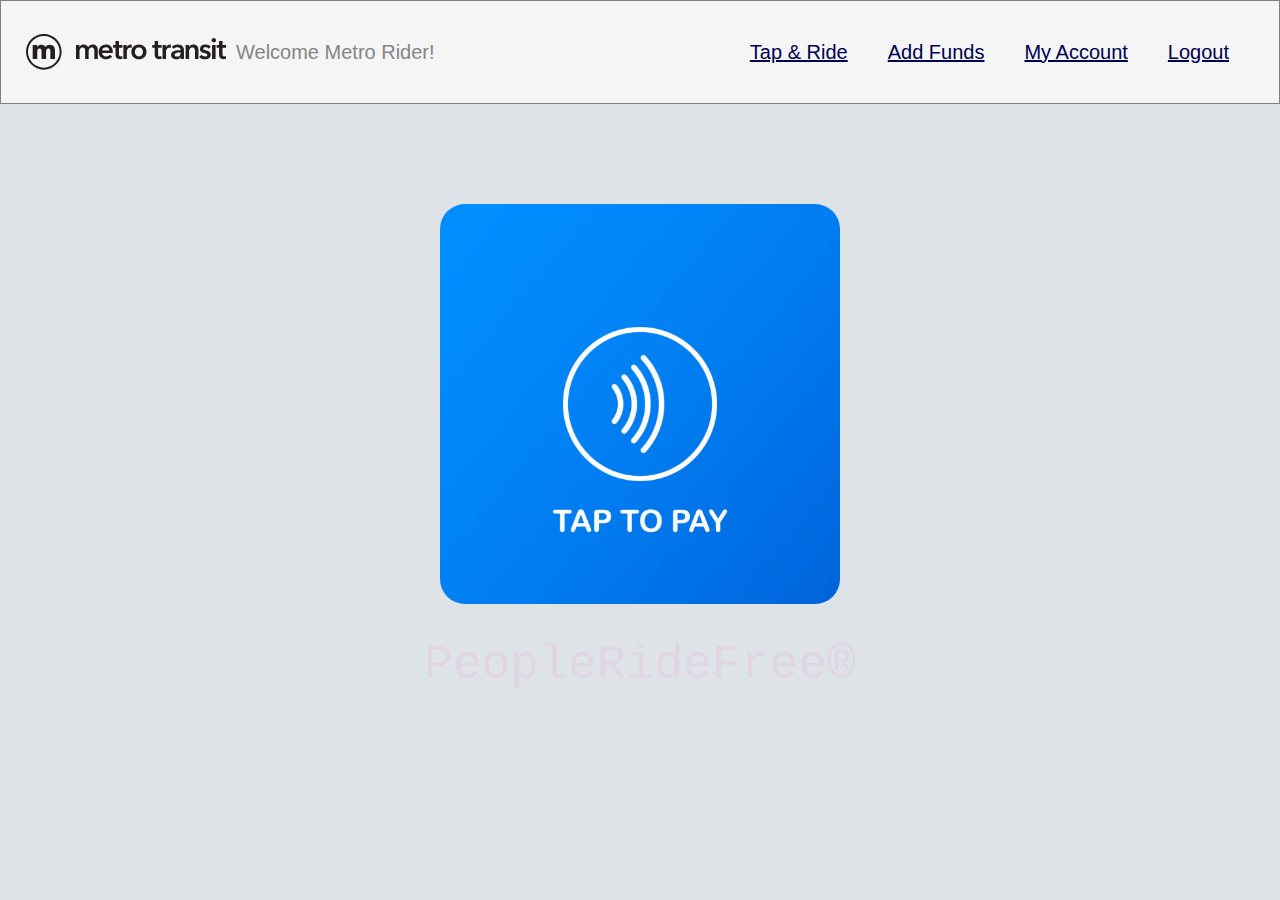
==== index.html @ 612b84c8 "finish simple app" ====
<!DOCTYPE html>
<html lang="en">
<head>
    <meta charset="UTF-8">
    <meta name="viewport" content="width=device-width, initial-scale=1.0">
    <title>Madison Metropolitan Transit</title>
    <link rel="stylesheet" href="styles.css">
    <script src="script.js" defer></script>
</head>
<body>
    <div class="header-container">
        <div class="welcome-container">
            <img src="imgs/logo.svg" alt="Metro Transit Logo" width=" 200px">
            <div class="welcome">Welcome Metro Rider!</div>
        </div>
        <li class="menu-list">
            <ul>Tap & Ride</ul>
            <ul>Add Funds</ul>
            <ul>My Account</ul>
            <ul>Logout</ul>
        </li>
    </div>
    <div class="img-container">
        <img class="tap-to-pay" id="payImg" src="imgs/tap-to-pay.jpg" alt="tap to pay symbol on a blue background" width="400px;">
        <h2 class="just-ride">PeopleRideFree&#174;</h2>
    </div>
    
</body>
</html>
---- styles.css ----
/* 1. Use a more-intuitive box-sizing model */
*, *::before, *::after {
    box-sizing: border-box;
  }
  
  /* 2. Remove default margin */
  * {
    margin: 0;
  }
  
  /* 3. Enable keyword animations */
  @media (prefers-reduced-motion: no-preference) {
    html {
      interpolate-size: allow-keywords;
    }
  }
  
  body {
    /* 4. Add accessible line-height */
    line-height: 1.5;
    /* 5. Improve text rendering */
    -webkit-font-smoothing: antialiased;
  }
  
  /* 6. Improve media defaults */
  img, picture, video, canvas, svg {
    display: block;
    max-width: 100%;
  }
  
  /* 7. Inherit fonts for form controls */
  input, button, textarea, select {
    font: inherit;
  }
  
  /* 8. Avoid text overflows */
  p, h1, h2, h3, h4, h5, h6 {
    overflow-wrap: break-word;
    font-weight: normal;
  }
  
  /* 9. Improve line wrapping */
  p {
    text-wrap: pretty;
  }
  h1, h2, h3, h4, h5, h6 {
    text-wrap: balance;
  }
  
  /*
    10. Create a root stacking context
  */
  #root, #__next {
    isolation: isolate;
  }

  :root {
    --light-gray-background: rgb(222, 227, 232);
  }

  body {
    font-family:'Segoe UI', Tahoma, Geneva, Verdana, sans-serif;
    background-color: var(--light-gray-background);
  }

  div.welcome {
    color: rgb(133, 133, 133);
    font-size: 1.25em;
  }

  .welcome-container {
    display: flex;
    flex-direction: row;
    column-gap: 10px;
    padding: 25px;
    justify-content: center;
    align-items: center;
  }

  .menu-list {
    display: flex;
    flex-direction: row;
    flex-wrap: nowrap;
    padding-right: 50px;
  }

  .menu-list ul {
    text-decoration: underline;
    color: rgb(0, 0, 80);
    font-size: 1.25em;
  }

  .header-container {
    display: flex;
    align-items: center;
    justify-content: space-between;
    background-color: whitesmoke;
    border: 1px gray solid;
  }

  .img-container {
    display: flex;
    flex-direction: column;
    align-items: center;
    justify-content: center;
    gap: 25px;
    background-color: rgb(222, 227, 232);
    padding-top: 100px;
    padding-bottom: 100px;
  }

  .tap-to-pay {
    border-radius: 25px;
  }

  .just-ride {
    font-size: 3em;
    font-family: 'Courier New', Courier, monospace, Tahoma, sans-serif;
    color: rgba(255, 0, 187, 0.08);
  }
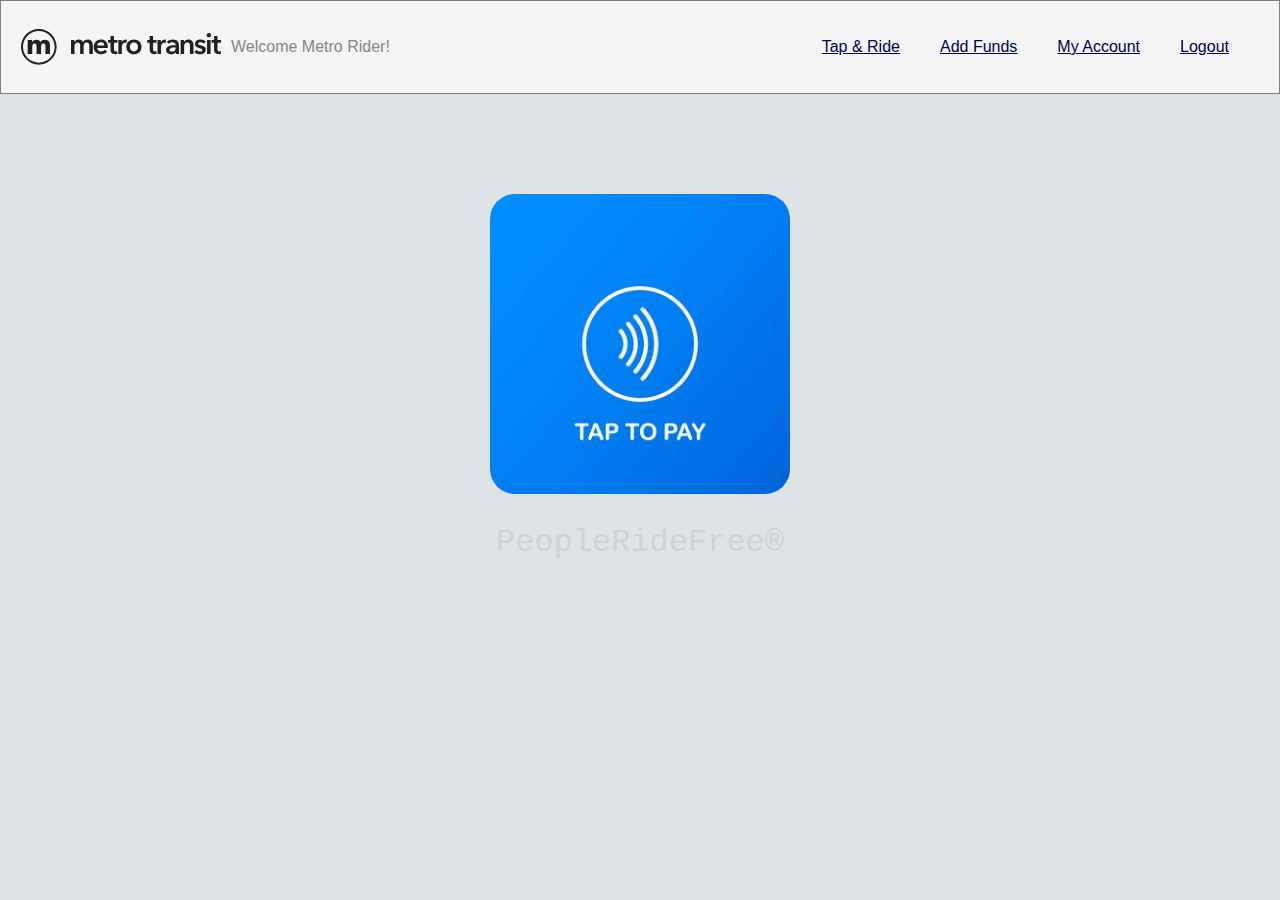
==== commit f1c966d3: "more resizing" ====
--- a/index.html
+++ b/index.html
@@ -21,7 +21,7 @@
         </li>
     </div>
     <div class="img-container">
-        <img class="tap-to-pay" id="payImg" src="imgs/tap-to-pay.jpg" alt="tap to pay symbol on a blue background" width="400px;">
+        <img class="tap-to-pay" id="payImg" src="imgs/tap-to-pay.jpg" alt="tap to pay symbol on a blue background" width="300px;">
         <h2 class="just-ride">PeopleRideFree&#174;</h2>
     </div>
     
--- a/styles.css
+++ b/styles.css
@@ -65,14 +65,14 @@
 
   div.welcome {
     color: rgb(133, 133, 133);
-    font-size: 1.25em;
+    font-size: 1em;
   }
 
   .welcome-container {
     display: flex;
     flex-direction: row;
     column-gap: 10px;
-    padding: 25px;
+    padding: 20px;
     justify-content: center;
     align-items: center;
   }
@@ -87,7 +87,7 @@
   .menu-list ul {
     text-decoration: underline;
     color: rgb(0, 0, 80);
-    font-size: 1.25em;
+    font-size: 1em;
   }
 
   .header-container {
@@ -114,7 +114,7 @@
   }
 
   .just-ride {
-    font-size: 3em;
+    font-size: 2em;
     font-family: 'Courier New', Courier, monospace, Tahoma, sans-serif;
-    color: rgba(255, 0, 187, 0.08);
+    color: rgba(208, 208, 208, 0.958);
   }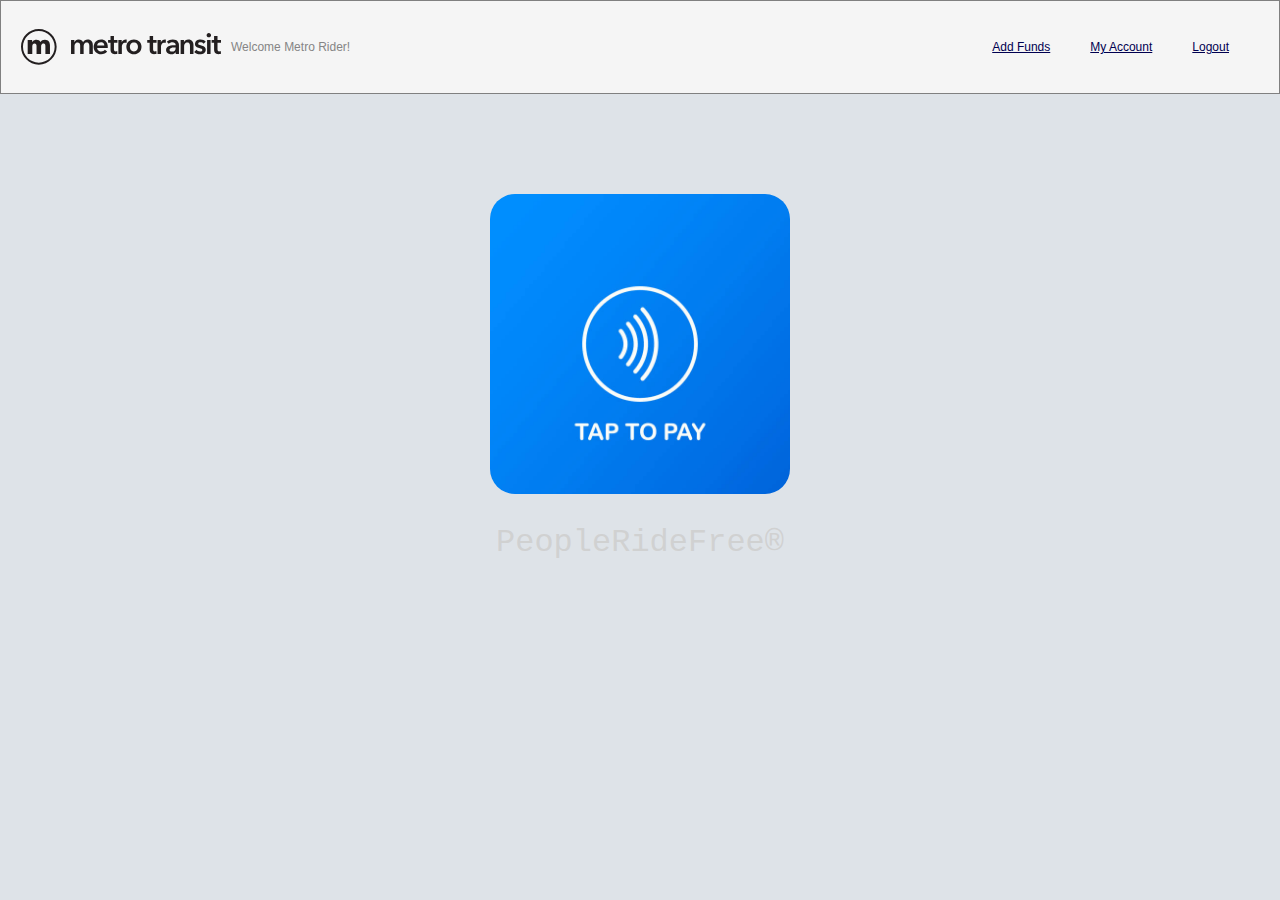
==== commit c36721fe: "new script and resize text" ====
--- a/index.html
+++ b/index.html
@@ -14,7 +14,6 @@
             <div class="welcome">Welcome Metro Rider!</div>
         </div>
         <li class="menu-list">
-            <ul>Tap & Ride</ul>
             <ul>Add Funds</ul>
             <ul>My Account</ul>
             <ul>Logout</ul>
--- a/styles.css
+++ b/styles.css
@@ -65,7 +65,7 @@
 
   div.welcome {
     color: rgb(133, 133, 133);
-    font-size: 1em;
+    font-size: 0.75em;
   }
 
   .welcome-container {
@@ -87,7 +87,7 @@
   .menu-list ul {
     text-decoration: underline;
     color: rgb(0, 0, 80);
-    font-size: 1em;
+    font-size: 0.75em;
   }
 
   .header-container {
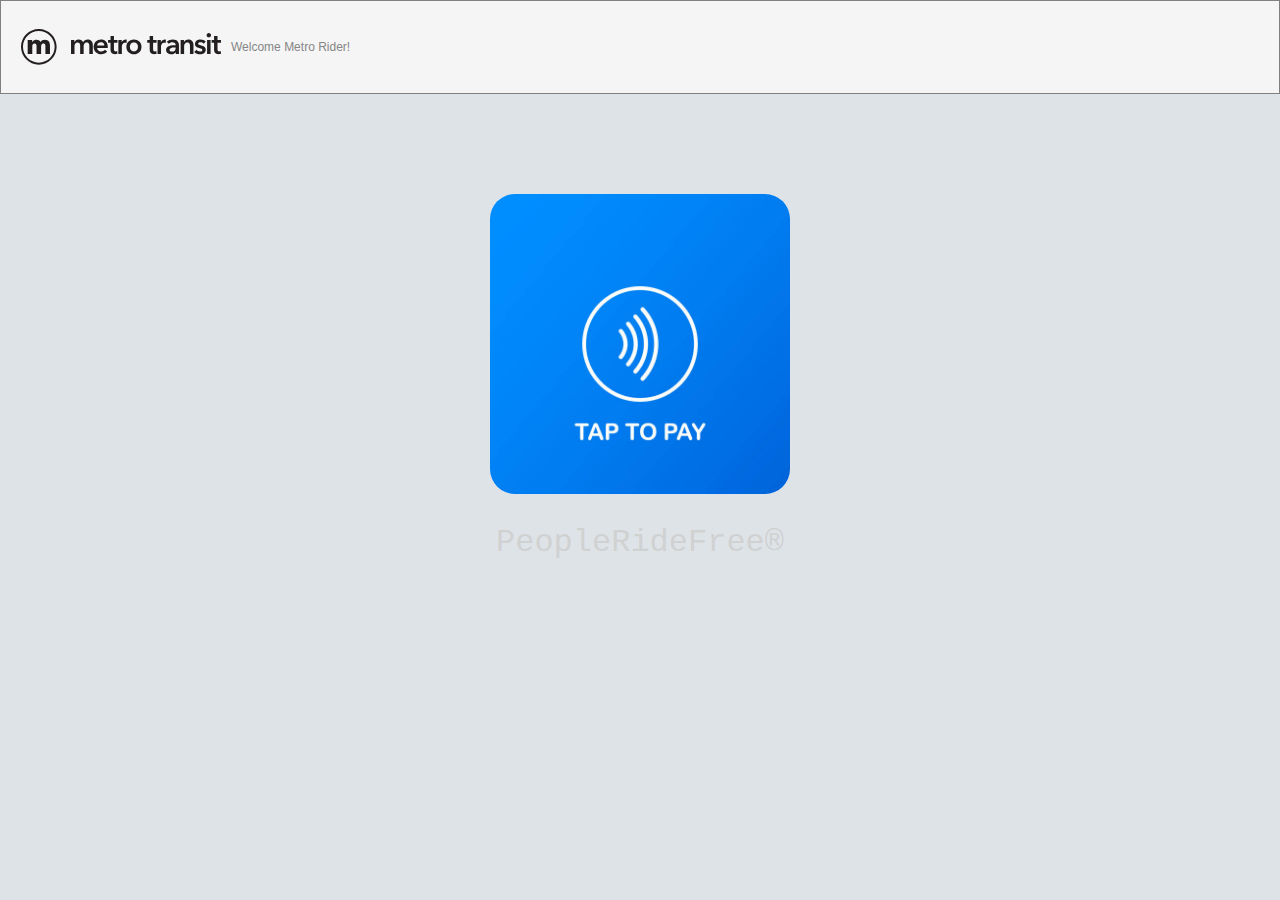
==== commit 54d95f1e: "menu fix" ====
--- a/index.html
+++ b/index.html
@@ -13,11 +13,11 @@
             <img src="imgs/logo.svg" alt="Metro Transit Logo" width=" 200px">
             <div class="welcome">Welcome Metro Rider!</div>
         </div>
-        <li class="menu-list">
+        <!-- <li class="menu-list">
             <ul>Add Funds</ul>
             <ul>My Account</ul>
             <ul>Logout</ul>
-        </li>
+        </li> -->
     </div>
     <div class="img-container">
         <img class="tap-to-pay" id="payImg" src="imgs/tap-to-pay.jpg" alt="tap to pay symbol on a blue background" width="300px;">
--- a/styles.css
+++ b/styles.css
@@ -73,11 +73,11 @@
     flex-direction: row;
     column-gap: 10px;
     padding: 20px;
-    justify-content: center;
+    justify-content: left;
     align-items: center;
   }
 
-  .menu-list {
+  /* .menu-list {
     display: flex;
     flex-direction: row;
     flex-wrap: nowrap;
@@ -88,12 +88,9 @@
     text-decoration: underline;
     color: rgb(0, 0, 80);
     font-size: 0.75em;
-  }
+  } */
 
   .header-container {
-    display: flex;
-    align-items: center;
-    justify-content: space-between;
     background-color: whitesmoke;
     border: 1px gray solid;
   }
